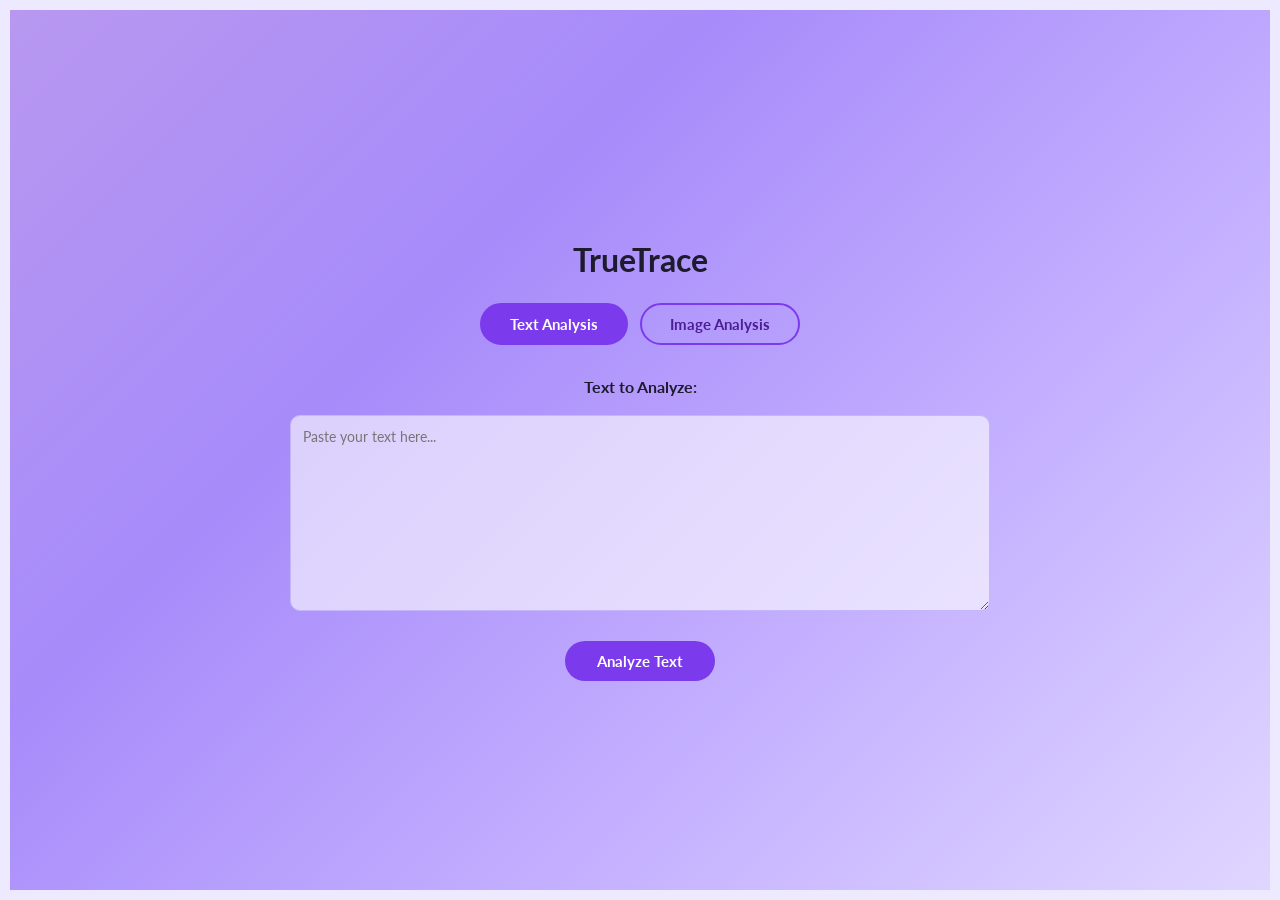
==== frontEnd/Website/index.html @ 4405f6e5 "Moved website files into a folder named Website" ====
<!DOCTYPE html>
<html lang="en">
<head>
    <meta charset="UTF-8">
    <meta name="viewport" content="width=device-width, initial-scale=1.0">
    <title>TrueTrace</title>
    <link rel="stylesheet" href="styles.css">
</head>
<body>

    <div class="container">
    <h1>TrueTrace</h1>

    <div class="mode-toggle">
        <button id="btnText" class="mode-btn active" onclick="switchMode('text')">Text Analysis</button>
        <button id="btnImage" class="mode-btn" onclick="switchMode('image')">Image Analysis</button>
    </div>

    <div id="textSection" class="section">
        <label for="textInput"><strong>Text to Analyze:</strong></label>
        <br><br>
        <textarea id="textInput" rows="10" cols="80" placeholder="Paste your text here..."></textarea>
        <br><br>
        <button class="analyze-btn" onclick="showResults('text')">Analyze Text</button>
    </div>

    <div id="imageSection" class="section hidden">
        <label for="imageInput"><strong>Image to Analyze:</strong></label>
        <br><br>
        <input type="file" id="imageInput" accept="image/*">
        <br><br>
        <div id="imagePreview"></div>
        <br>
        <button class="analyze-btn" id="analyzeImageBtn" onclick="showResults('image')" style="display:none;">Analyze Image</button>
    </div>

    <div id="loadingSection" class="section hidden">
        <div class="loading-card">
            <div class="loading-spinner" aria-hidden="true"></div>
            <h2>Analyzing your content...</h2>
            <p>(This can take a few seconds while we wait for the AI models)</p>
        </div>
    </div>

    <div id="resultsSection" class="section hidden">
        <div class="results-card">
            <h2>Analysis Complete</h2>
            <div class="result-row">
                <span class="result-label">Confidence Level</span>
                <div class="confidence-bar-wrap">
                    <div class="confidence-bar" id="confidenceBar"></div>
                </div>
                <span class="confidence-pct" id="confidencePct">—</span>
            </div>
            <div class="result-row">
                <span class="result-label">Analysis Result</span>
                <span class="result-badge" id="resultBadge">—</span>
            </div>

            <hr class="breakdown-divider">
            <p class="breakdown-title"><strong>Why We Think This (Educational Insights):</strong></p>
            <div id="breakdownList"></div>

            <button class="analyze-btn secondary" onclick="goBack()">← &nbsp;Analyze Another</button>
        </div>
    </div>
    </div>

    <script src="imageInputButton.js"></script>
    <script type="module" src="application.js"></script>
</body>
</html>
---- frontEnd/Website/styles.css ----
@import url('https://fonts.googleapis.com/css2?family=Lato:wght@400;700&display=swap');

@keyframes gradientBG {
    0%, 100% {background-position: 0% 50%;}
    50%       {background-position: 100% 50%;}
}

@keyframes fadeIn {
    from {opacity: 0; transform: translateY(12px);}
    to   {opacity: 1; transform: translateY(0);}
}

@keyframes fillBar {
    from {width: 0%; }
    to   {width: var(--bar-width); }
}

@keyframes spin {
    to { transform: rotate(360deg); }
}

body {
    background: linear-gradient(-45deg, #e0d7ff, #c4b0ff, #a78bfa, #b898ef);
    animation: gradientBG 15s ease infinite;
    font-family: 'Lato', Tahoma, sans-serif;
    color: #1e1b2e;
    margin: 0;
    padding: 20px;
    min-height: 100vh;
    box-sizing: border-box;
    border: 10px solid #ede9fe;
    display: flex;
    flex-direction: column;
    align-items: center;
    justify-content: center;
}

.container {
    width: 100%;
    max-width: 800px;
    text-align: center;
}

h1 {
    font-size: 2rem; 
    font-weight: 700; 
    margin-bottom: 24px;
}

.mode-toggle {
    display: flex; 
    gap: 12px; 
    margin-bottom: 32px;
    justify-content: center;
}

.mode-btn {
    padding: 10px 28px;
    border: 2px solid #7c3aed;
    border-radius: 30px;
    background: transparent;
    color: #4c1d95;
    font-family: inherit;
    font-size: 15px;
    font-weight: 700;
    cursor: pointer;
    transition: background 0.2s, color 0.2s;
}

.mode-btn:hover    {background: rgba(124, 58, 237, 0.12);}
.mode-btn.active   {background: #7c3aed; color: #fff;}
.mode-btn:active   {transform: scale(0.97);}

.section  {animation: fadeIn 0.3s ease; text-align: center;}
.hidden   {display: none !important;}

textarea {
    background: rgba(255,255,255,0.6);
    border: 1.5px solid #c4b5fd;
    border-radius: 10px;
    padding: 12px;
    font-family: inherit;
    font-size: 14px;
    color: #1e1b2e;
    resize: vertical;
    width: 100%;
    max-width: 700px;
    box-sizing: border-box;
    outline: none;
    text-align: left;
}

textarea:focus {border-color: #7c3aed;}

input[type="file"] {
    background: rgba(255,255,255,0.6);
    border: 2px solid #c4b5fd;
    border-radius: 10px;
    padding: 8px;
    color: #1e1b2e;
    font-family: inherit;
    font-size: 14px;
    cursor: pointer;
    display: block;
    margin: 0 auto;
}

input[type="file"]::file-selector-button {
    background: linear-gradient(45deg, #a78bfa, #c4b0ff);
    border: 2px solid #7c3aed;
    border-radius: 20px;
    padding: 10px 24px;
    color: #4c1d95;
    font-family: inherit;
    font-size: 14px;
    font-weight: 700;
    cursor: pointer;
    transition: background 0.2s, transform 0.1s;
    outline: none;
}

input[type="file"]::file-selector-button:hover {
    background: linear-gradient(45deg, #c4b0ff, #a78bfa);
}

input[type="file"]::file-selector-button:active {
    transform: scale(0.98);
}

#imagePreview img {
    border-radius: 10px;
    border: 2px solid #c4b5fd;
    margin-top: 8px;
    max-width: 100%;
    display: block;
    margin-left: auto;
    margin-right: auto;
}

.analyze-btn {
    margin-top: 8px;
    padding: 11px 32px;
    background: #7c3aed;
    color: #fff;
    border: none;
    border-radius: 30px;
    font-family: inherit;
    font-size: 15px;
    font-weight: 700;
    cursor: pointer;
    transition: background 0.2s;
}

.analyze-btn:hover  {background: #6d28d9;}
.analyze-btn:active {transform: scale(0.97);}

.analyze-btn.secondary {
    background: transparent;
    border: 2px solid #7c3aed;
    color: #4c1d95;
    margin-top: 24px;
}

.analyze-btn.secondary:hover {background: rgba(124, 58, 237, 0.1);}

.loading-card {
    background: rgba(255,255,255,0.6);
    border: 1.5px solid #c4b5fd;
    border-radius: 16px;
    padding: 28px;
    max-width: 500px;
    margin: 0 auto;
    backdrop-filter: blur(6px);
}

.loading-spinner {
    width: 54px;
    height: 54px;
    margin: 0 auto 16px;
    border: 6px solid rgba(124, 58, 237, 0.2);
    border-top-color: #7c3aed;
    border-radius: 50%;
    animation: spin 0.9s linear infinite;
}

.results-card {
    background: rgba(255,255,255,0.55);
    border: 1.5px solid #c4b5fd;
    border-radius: 16px;
    padding: 32px;
    max-width: 500px;
    backdrop-filter: blur(6px);
    margin: 0 auto;
}

.results-card h2 {font-size: 1.4rem; font-weight: 700; margin: 0 0 24px; color: #4c1d95;}

.result-row {
    display: flex;
    align-items: center;
    gap: 16px;
    margin-bottom: 20px;
    flex-wrap: wrap;
}

.result-label {font-weight: 700; font-size: 14px; color: #5b21b6; min-width: 130px;}

.confidence-bar-wrap {
    flex: 1;
    background: rgba(196,181,253,0.4);
    border-radius: 20px;
    height: 14px;
    overflow: hidden;
    min-width: 120px;
}

.confidence-bar {
    height: 100%;
    border-radius: 20px;
    background: linear-gradient(90deg, #7c3aed, #a78bfa);
    width: 0%;
    animation: fillBar 1s ease forwards 0.2s;
}

.confidence-pct {font-weight: 700; font-size: 15px; color: #4c1d95; min-width: 40px; text-align: right;}

.result-badge {
    display: inline-block;
    padding: 6px 18px;
    border-radius: 20px;
    font-weight: 700;
    font-size: 14px;
    background: #ede9fe;
    color: #4c1d95;
    border: 1.5px solid #c4b5fd;
}

.result-badge.ai    {background: #fce7f3; color: #9d174d; border-color: #f9a8d4;}
.result-badge.human {background: #d1fae5; color: #065f46; border-color: #6ee7b7;}
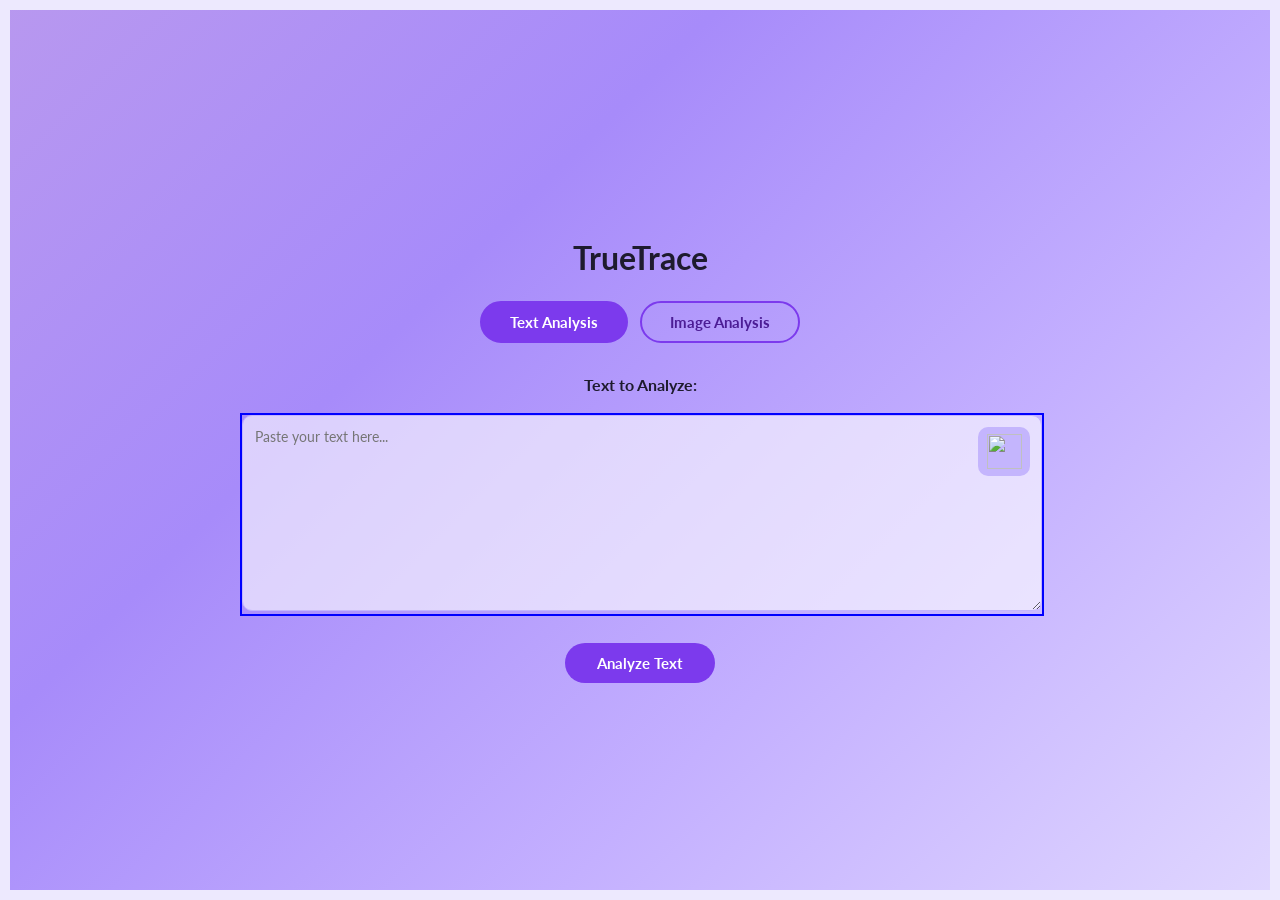
==== commit 0dffbd1a: "created a buggy overlay" ====
--- a/frontEnd/Website/index.html
+++ b/frontEnd/Website/index.html
@@ -4,7 +4,8 @@
     <meta charset="UTF-8">
     <meta name="viewport" content="width=device-width, initial-scale=1.0">
     <title>TrueTrace</title>
-    <link rel="stylesheet" href="styles.css">
+    <link rel="stylesheet" href="css/styles.css">
+    <link rel="stylesheet" href="css/textArea.css">
 </head>
 <body>
 
@@ -19,7 +20,16 @@
     <div id="textSection" class="section">
         <label for="textInput"><strong>Text to Analyze:</strong></label>
         <br><br>
-        <textarea id="textInput" rows="10" cols="80" placeholder="Paste your text here..."></textarea>
+        <div class="textAreaContainer">
+            <textarea id="textInput" rows="10" cols="80" placeholder="Paste your text here..."></textarea>
+
+            <div class="overlay-container">
+                <label for="uploadImgOverlayBtn"><strong>Extract Text</strong></label>
+                <button class="overlay-btn" id="uploadImgOverlayBtn" title="Upload Image">
+                    <img src="images/upload image.png">
+                </button>
+            </div>
+        </div>
         <br><br>
         <button class="analyze-btn" onclick="showResults('text')">Analyze Text</button>
     </div>
@@ -65,8 +75,8 @@
         </div>
     </div>
     </div>
-
-    <script src="imageInputButton.js"></script>
-    <script type="module" src="application.js"></script>
+    <script src="js/dataStorage.js"></script>
+    <script src="js/imageInputButton.js"></script>
+    <script type="module" src="js/application.js"></script>
 </body>
 </html>
--- a/frontEnd/Website/css/styles.css
+++ b/frontEnd/Website/css/styles.css
@@ -0,0 +1,221 @@
+@import url('https://fonts.googleapis.com/css2?family=Lato:wght@400;700&display=swap');
+
+@keyframes gradientBG {
+    0%, 100% {background-position: 0% 50%;}
+    50%       {background-position: 100% 50%;}
+}
+
+@keyframes fadeIn {
+    from {opacity: 0; transform: translateY(12px);}
+    to   {opacity: 1; transform: translateY(0);}
+}
+
+@keyframes fillBar {
+    from {width: 0%; }
+    to   {width: var(--bar-width); }
+}
+
+@keyframes spin {
+    to { transform: rotate(360deg); }
+}
+
+body {
+    background: linear-gradient(-45deg, #e0d7ff, #c4b0ff, #a78bfa, #b898ef);
+    animation: gradientBG 15s ease infinite;
+    font-family: 'Lato', Tahoma, sans-serif;
+    color: #1e1b2e;
+    margin: 0;
+    padding: 20px;
+    min-height: 100vh;
+    box-sizing: border-box;
+    border: 10px solid #ede9fe;
+    display: flex;
+    flex-direction: column;
+    align-items: center;
+    justify-content: center;
+}
+
+.container {
+    width: 100%;
+    max-width: 800px;
+    text-align: center;
+}
+
+h1 {
+    font-size: 2rem; 
+    font-weight: 700; 
+    margin-bottom: 24px;
+}
+
+.mode-toggle {
+    display: flex; 
+    gap: 12px; 
+    margin-bottom: 32px;
+    justify-content: center;
+}
+
+.mode-btn {
+    padding: 10px 28px;
+    border: 2px solid #7c3aed;
+    border-radius: 30px;
+    background: transparent;
+    color: #4c1d95;
+    font-family: inherit;
+    font-size: 15px;
+    font-weight: 700;
+    cursor: pointer;
+    transition: background 0.2s, color 0.2s;
+}
+
+.mode-btn:hover    {background: rgba(124, 58, 237, 0.12);}
+.mode-btn.active   {background: #7c3aed; color: #fff;}
+.mode-btn:active   {transform: scale(0.97);}
+
+.section  {animation: fadeIn 0.3s ease; text-align: center}
+.hidden   {display: none !important;}
+
+input[type="file"] {
+    background: rgba(255,255,255,0.6);
+    border: 2px solid #c4b5fd;
+    border-radius: 10px;
+    padding: 8px;
+    color: #1e1b2e;
+    font-family: inherit;
+    font-size: 14px;
+    cursor: pointer;
+    display: block;
+    margin: 0 auto;
+}
+
+input[type="file"]::file-selector-button {
+    background: linear-gradient(45deg, #a78bfa, #c4b0ff);
+    border: 2px solid #7c3aed;
+    border-radius: 20px;
+    padding: 10px 24px;
+    color: #4c1d95;
+    font-family: inherit;
+    font-size: 14px;
+    font-weight: 700;
+    cursor: pointer;
+    transition: background 0.2s, transform 0.1s;
+    outline: none;
+}
+
+input[type="file"]::file-selector-button:hover {
+    background: linear-gradient(45deg, #c4b0ff, #a78bfa);
+}
+
+input[type="file"]::file-selector-button:active {
+    transform: scale(0.98);
+}
+
+#imagePreview img {
+    border-radius: 10px;
+    border: 2px solid #c4b5fd;
+    margin-top: 8px;
+    max-width: 100%;
+    display: block;
+    margin-left: auto;
+    margin-right: auto;
+}
+
+.analyze-btn {
+    margin-top: 8px;
+    padding: 11px 32px;
+    background: #7c3aed;
+    color: #fff;
+    border: none;
+    border-radius: 30px;
+    font-family: inherit;
+    font-size: 15px;
+    font-weight: 700;
+    cursor: pointer;
+    transition: background 0.2s;
+}
+
+.analyze-btn:hover  {background: #6d28d9;}
+.analyze-btn:active {transform: scale(0.97);}
+
+.analyze-btn.secondary {
+    background: transparent;
+    border: 2px solid #7c3aed;
+    color: #4c1d95;
+    margin-top: 24px;
+}
+
+.analyze-btn.secondary:hover {background: rgba(124, 58, 237, 0.1);}
+
+.loading-card {
+    background: rgba(255,255,255,0.6);
+    border: 1.5px solid #c4b5fd;
+    border-radius: 16px;
+    padding: 28px;
+    max-width: 500px;
+    margin: 0 auto;
+    backdrop-filter: blur(6px);
+}
+
+.loading-spinner {
+    width: 54px;
+    height: 54px;
+    margin: 0 auto 16px;
+    border: 6px solid rgba(124, 58, 237, 0.2);
+    border-top-color: #7c3aed;
+    border-radius: 50%;
+    animation: spin 0.9s linear infinite;
+}
+
+.results-card {
+    background: rgba(255,255,255,0.55);
+    border: 1.5px solid #c4b5fd;
+    border-radius: 16px;
+    padding: 32px;
+    max-width: 500px;
+    backdrop-filter: blur(6px);
+    margin: 0 auto;
+}
+
+.results-card h2 {font-size: 1.4rem; font-weight: 700; margin: 0 0 24px; color: #4c1d95;}
+
+.result-row {
+    display: flex;
+    align-items: center;
+    gap: 16px;
+    margin-bottom: 20px;
+    flex-wrap: wrap;
+}
+
+.result-label {font-weight: 700; font-size: 14px; color: #5b21b6; min-width: 130px;}
+
+.confidence-bar-wrap {
+    flex: 1;
+    background: rgba(196,181,253,0.4);
+    border-radius: 20px;
+    height: 14px;
+    overflow: hidden;
+    min-width: 120px;
+}
+
+.confidence-bar {
+    height: 100%;
+    border-radius: 20px;
+    background: linear-gradient(90deg, #7c3aed, #a78bfa);
+    width: 0%;
+    animation: fillBar 1s ease forwards 0.2s;
+}
+
+.confidence-pct {font-weight: 700; font-size: 15px; color: #4c1d95; min-width: 40px; text-align: right;}
+
+.result-badge {
+    display: inline-block;
+    padding: 6px 18px;
+    border-radius: 20px;
+    font-weight: 700;
+    font-size: 14px;
+    background: #ede9fe;
+    color: #4c1d95;
+    border: 1.5px solid #c4b5fd;
+}
+
+.result-badge.ai    {background: #fce7f3; color: #9d174d; border-color: #f9a8d4;}
+.result-badge.human {background: #d1fae5; color: #065f46; border-color: #6ee7b7;}
--- a/frontEnd/Website/css/textArea.css
+++ b/frontEnd/Website/css/textArea.css
@@ -0,0 +1,90 @@
+.textAreaContainer {
+    position: relative;
+    display: inline-block;
+    width: 100%;
+    max-width: 800px;
+    border: 2px solid blue;
+}
+
+textarea {
+    background: rgba(255,255,255,0.6);
+    border: 1.5px solid #c4b5fd;
+    border-radius: 10px;
+    padding: 12px;
+    font-family: inherit;
+    font-size: 14px;
+    color: #1e1b2e;
+    resize: vertical;
+    width: 100%;
+    box-sizing: border-box;
+    outline: none;
+    text-align: left;
+}
+
+textarea:focus {border-color: #7c3aed;}
+
+/* Overlay Container */
+.overlay-container {
+    display: flex;
+    justify-content: right;
+    align-items: center;
+
+    position: absolute;
+    top: 12px;
+    right: 12px;
+    width: 46px;
+
+    background-color: #c4b5fd;
+    border-radius: 10px;
+    padding: 2px 3px;
+    transition: width 0.2s ease;
+}
+
+.overlay-container:hover {
+    width: 175px;
+}
+
+/* Overlay Children */
+.overlay-container * {
+    background: transparent;
+    border: none;
+}
+
+/* Overlay Button */
+.overlay-container button {
+    cursor: pointer;
+    padding: 5px;
+    display: flex;
+    justify-content: center;
+    align-items: center;
+    
+    border-radius: 25%;
+    transition: background-color 0.3s ease;
+    
+    /* border: 2px solid #7c3aed; */
+}
+
+.overlay-container img {
+    width: 35px;
+    height: 35px;
+}
+
+.overlay-container button:hover {
+    background-color: rgba(124, 58, 237, 0.148);
+}
+
+/* Overlay Text */
+.overlay-container label {
+    opacity: 0;
+    transition: opacity 0.1s ease;
+
+    width: 100%;
+    margin-left: 5px;
+    font-size: 20px;
+    white-space: nowrap;
+}
+
+.overlay-container:hover label {
+    display: block;
+    opacity: 1;
+}
